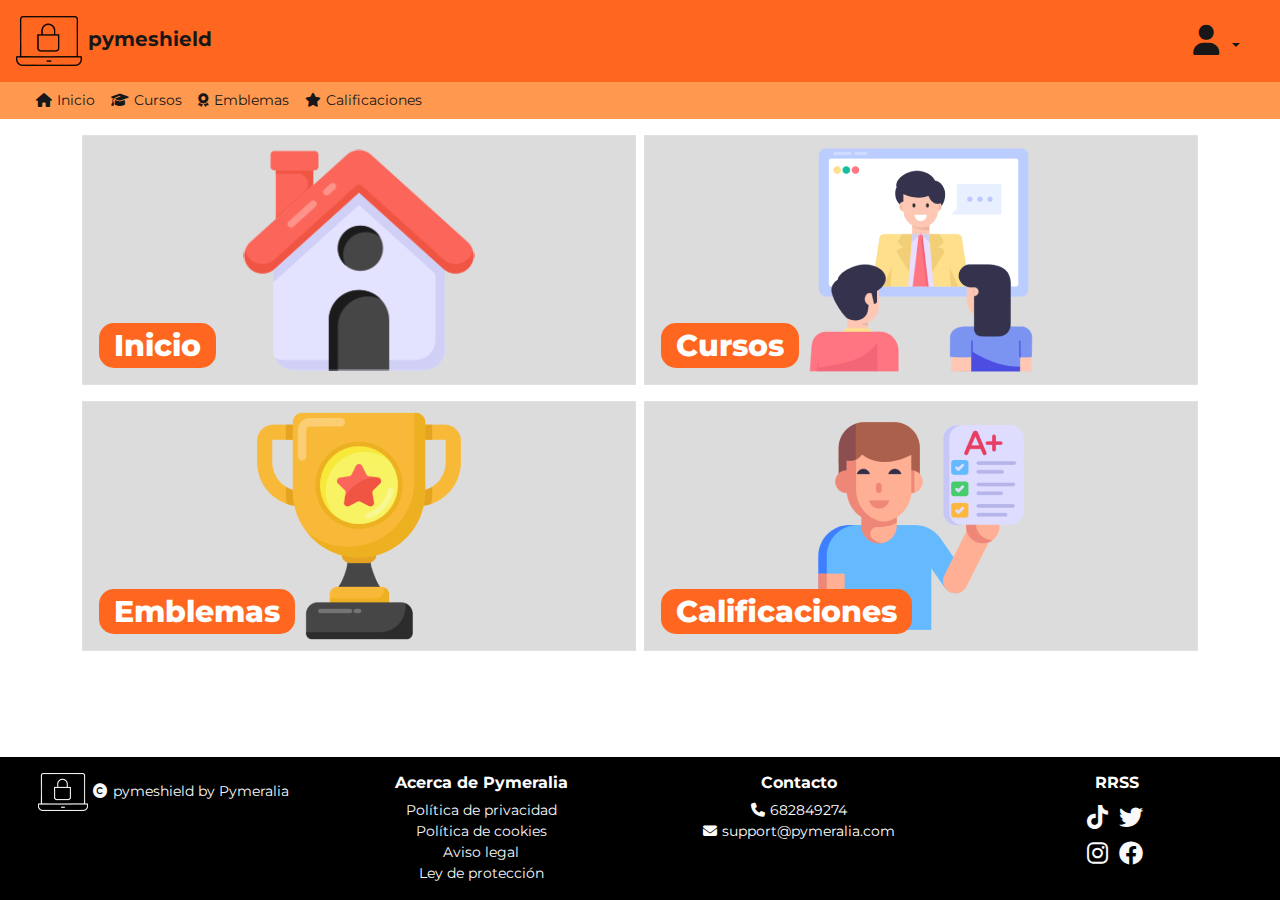
==== pymeraliaFiles/cliente/index.html @ 8dfa35f3 "copia equip anterior" ====
<!DOCTYPE html>
<html lang="es">

<head>
    <meta charset="UTF-8">
    <meta http-equiv="X-UA-Compatible" content="IE=edge">
    <meta name="viewport" content="width=device-width, initial-scale=1.0">
    <title>EVA Pymeralia</title>
    <script src="../scripts/bootstrap.bundle.min.js"></script>
    <link rel="stylesheet" href="../css/bootstrap.min.css">
    <link rel="stylesheet" href="../css/main.css">
    <link rel="stylesheet" href="../css/index.css">
    <link href="../css/fontawesome.min.css" rel="stylesheet">
    <link href="../css/brands.min.css" rel="stylesheet">
    <link href="../css/solid.min.css" rel="stylesheet">
    <link href='https://fonts.googleapis.com/css?family=Montserrat' rel='stylesheet'>
</head>

<body class="d-flex flex-column min-vh-100">
    <header class="sticky-top">
        <div class="navbar navbar-expand-sm p-0" id="header-logo">
            <div class="container-fluid d-flex flex-row justify-content-between navbar-nav ">
                <div class="p-2" id="logo">
                    <li class="nav-item"><a class="nav-link" href="#"><img src="../images/logo_pymeshield.png"
                                alt="Logo" class="d-inline-block align-text-middle">
                            pymeshield</a></li>
                </div>

                <!--Ruptura del responsive en 576px a 575px-->
                <div class="p-2">
                    <div class="container" id="navbarScroll">
                        <ul class="navbar-nav me-auto my-2" style="--bs-scroll-height: 100px;">
                            <li class="nav-item dropdown">
                                <a class="nav-link dropdown-toggle" id="menu-dropdown" href="#" role="button"
                                    data-bs-toggle="dropdown" aria-expanded="false">
                                    <i class="fa-solid fa-user"></i>
                                </a>
                                <ul class="dropdown-menu" id="menu-user">
                                    <li><a class="dropdown-item" href="#"><i class="fa-solid fa-address-card"></i>Editar
                                            Perfil</a></li>
                                    <li><a class="dropdown-item" href="#"><i class="fa-solid fa-language"></i>Idioma</a>
                                    </li>
                                    <li><a class="dropdown-item" href="#"><i class="fa-solid fa-palette"></i>Tema</a>
                                    </li>
                                    <li><a class="dropdown-item" href="#"><i
                                                class="fa-solid fa-right-from-bracket"></i>Cerrar Sesión</a></li>
                                    <li>
                                        <hr class="dropdown-divider">
                                    </li>
                                    <li><a class="dropdown-item" href="../admin/index.html"><i class="fa-solid fa-shield-halved"></i>Admin</a></li>
                                </ul>
                            </li>
                    </div>
                </div>
            </div>
        </div>
        <!--Header Logo-->


        <nav class="navbar navbar-expand-lg p-0" id="main-navbar">
            <div class="container-fluid">
                <span class="p-2">
                    <button class="navbar-toggler" type="button" data-bs-toggle="collapse" data-bs-target="#navbarNav"
                        aria-controls="navbarText" aria-expanded="false" aria-label="Toggle navigation">
                        <span class="navbar-toggler-icon"></span>
                    </button></span>
                <div class="collapse navbar-collapse p-0" id="navbarNav">
                    <ul class="navbar-nav me-auto mb-2 mb-lg-0">
                        <li class="nav-item"><a class="nav-link" href="index.html"><i
                                    class="fa-solid fa-house"></i>Inicio</a></li>
                        <li class="nav-item"><a class="nav-link" href="cursos.html"><i
                                    class="fa-solid fa-graduation-cap"></i>Cursos</a></li>
                        <li class="nav-item"><a class="nav-link" href="emblemas.html"><i
                                    class="fa-solid fa-award"></i>Emblemas</a></li>
                        <li class="nav-item"><a class="nav-link" href="calificaciones.html"><i
                                    class="fa-solid fa-star"></i>Calificaciones</a>
                        </li>
                    </ul>
                </div>
        </nav>
        <!--Header Menu-->

    </header>
    <div class="container overflow-hidden text-center py-3" id="cuerpo">
        <div class="row g-2" id="cuadros">
            <div class="col-xs-12 col-sm-6 col-md-6 col-lg-6">
                <a href="index.html">
                    <div class="p-3 border" id="bg-inicio"><span id="borde-texto">Inicio</span></div>
                </a>
            </div>
            <div class="col-xs-12 col-sm-6 col-md-6 col-lg-6">
                <a href="cursos.html">
                    <div class="p-3 border" id="bg-cursos"><span id="borde-texto">Cursos</span></div>
                </a>
            </div>
            <div class="w-100"></div>
            <div class="col-xs-12 col-sm-6 col-md-6 col-lg-6">
                <a href="emblemas.html">
                    <div class="p-3 border" id="bg-emblemas"><span id="borde-texto">Emblemas</span></div>
                </a>
            </div>
            <div class="col-xs-12 col-sm-6 col-md-6 col-lg-6">
                <a href="calificaciones.html">
                    <div class="p-3 border" id="bg-calificaciones"><span id="borde-texto">Calificaciones</span></div>
                </a>
            </div>
        </div>
    </div>
    <footer class="bg-black text-center text-lg-center mt-auto">
        <div class="text-center p-3">
            <div class="fluid-container">
                <div class="row">
                    <div id="logo-footer" class="col-6 col-md-3">
                        <a class="text-light" href="index.html"><img src="../images/logo_pymeshield_black.png"
                                alt="Logo" width="50px" style="margin-right: 5px;"
                                class="d-inline-block align-text-middle"><i class="fa-solid fa-copyright"></i>pymeshield
                            by Pymeralia</a>
                    </div>
                    <div class="col-6 col-md-3">
                        <h6 id="title-footer">Acerca de Pymeralia</h6>
                        <ul class="list-unstyled mb-0">
                            <li>
                                <a href="#" class="text-light">Política de privacidad</a>
                            </li>
                            <li>
                                <a href="#" class="text-light">Política de cookies</a>
                            </li>
                            <li>
                                <a href="#" class="text-light">Aviso legal</a>
                            </li>
                            <li>
                                <a href="#" class="text-light">Ley de protección</a>
                            </li>
                        </ul>
                    </div>
                    <div class="col-6 col-md-3">
                        <h6 id="title-footer">Contacto</h6>
                        <p><i class="fa-solid fa-phone"></i>682849274 <br> <i
                                class="fa-solid fa-envelope"></i>support@pymeralia.com</p>
                    </div>
                    <div class="col-6 col-md-3">
                        <h6 id="title-footer">RRSS</h6>
                        <ul class="list-unstyled mb-0" id="footer-rrss">
                            <li>
                                <a class="text-light" href="#"><i class="fa-brands fa-tiktok"></i></a>
                                <a class="text-light" href="#"><i class="fa-brands fa-twitter"></i></a>
                            </li>
                            </li>
                            <li>
                                <a class="text-light" href="#"><i class="fa-brands fa-instagram"></i></a>
                                <a class="text-light" href="#"><i class="fa-brands fa-facebook"></i></a>
                            </li>
                            <li>
                        </ul>
                    </div>
                </div>
            </div>
        </div>
    </footer>
</body>

</html>
---- pymeraliaFiles/css/main.css ----
body {
  background-color: #ffffff;
  font-family: 'Montserrat';
  font-size: 14px;
}

header {
  background-color: #FF6720;
}

.nav-item img {
  height: 50px;
}

#main-navbar {
  background-color: #ff9950;
}

#logo {
  font-size: 20px;
  font-weight: 700;
}

.nav-link {
  color: rgb(23, 23, 23);
}

i {
  margin-right: 5px;
}

#menu-user {
  position: absolute;
  inset: 0px 0px auto auto;
  margin: 0px;
  transform: translate3d(0px, 34.4px, 0px);
}

#menu-dropdown i {
  font-size: 30px;
}

footer {
  color: white;
}

footer a {
  text-decoration: none;
}

a:hover {
  color: #c43400 !important;
}

#footer-rrss {
  font-size: 24px;
}

#title-footer {
  font-weight: bolder;
}

@media (max-width: 575.98px) {
  .nav-item img {
    height: 32px;
  }

  #menu-dropdown i {
    font-size: 18px;
  }
}
---- pymeraliaFiles/css/index.css ----
#cuerpo .p-3 {
  height: 250px;
  margin: auto;
  justify-content: start;
  align-items: end;
  display: flex;
  font-size: 30px;
  font-weight: 800;
  color: white;
  background-color: #dcdcdc;
}

#cuerpo a {
  text-decoration: none;
}

#bg-inicio {
  background-image: url("../images/background/inicio.png");
  background-position: center;
  background-repeat: no-repeat;
  padding: 8px 24px 5px 24px
}

#bg-cursos {
  background-image: url("../images/background/cursos.png");
  background-position: center;
  background-repeat: no-repeat;
}

#bg-emblemas {
  background-image: url("../images/background/trofeos.png");
  background-position: center;
  background-repeat: no-repeat;
}

#bg-calificaciones {
  background-image: url("../images/background/notas.png");
  background-position: center;
  background-repeat: no-repeat;
}

#borde-texto {
  padding: 0px 15px;
  border-radius: 15px;
  background-color: #FF6720;
}
---- pymeraliaFiles/css/brands.min.css ----
/*!
 * Font Awesome Free 6.2.0 by @fontawesome - https://fontawesome.com
 * License - https://fontawesome.com/license/free (Icons: CC BY 4.0, Fonts: SIL OFL 1.1, Code: MIT License)
 * Copyright 2022 Fonticons, Inc.
 */
:host,:root{--fa-style-family-brands:"Font Awesome 6 Brands";--fa-font-brands:normal 400 1em/1 "Font Awesome 6 Brands"}@font-face{font-family:"Font Awesome 6 Brands";font-style:normal;font-weight:400;font-display:block;src:url(../webfonts/fa-brands-400.woff2) format("woff2"),url(../webfonts/fa-brands-400.ttf) format("truetype")}.fa-brands,.fab{font-weight:400}.fa-monero:before{content:"\f3d0"}.fa-hooli:before{content:"\f427"}.fa-yelp:before{content:"\f1e9"}.fa-cc-visa:before{content:"\f1f0"}.fa-lastfm:before{content:"\f202"}.fa-shopware:before{content:"\f5b5"}.fa-creative-commons-nc:before{content:"\f4e8"}.fa-aws:before{content:"\f375"}.fa-redhat:before{content:"\f7bc"}.fa-yoast:before{content:"\f2b1"}.fa-cloudflare:before{content:"\e07d"}.fa-ups:before{content:"\f7e0"}.fa-wpexplorer:before{content:"\f2de"}.fa-dyalog:before{content:"\f399"}.fa-bity:before{content:"\f37a"}.fa-stackpath:before{content:"\f842"}.fa-buysellads:before{content:"\f20d"}.fa-first-order:before{content:"\f2b0"}.fa-modx:before{content:"\f285"}.fa-guilded:before{content:"\e07e"}.fa-vnv:before{content:"\f40b"}.fa-js-square:before,.fa-square-js:before{content:"\f3b9"}.fa-microsoft:before{content:"\f3ca"}.fa-qq:before{content:"\f1d6"}.fa-orcid:before{content:"\f8d2"}.fa-java:before{content:"\f4e4"}.fa-invision:before{content:"\f7b0"}.fa-creative-commons-pd-alt:before{content:"\f4ed"}.fa-centercode:before{content:"\f380"}.fa-glide-g:before{content:"\f2a6"}.fa-drupal:before{content:"\f1a9"}.fa-hire-a-helper:before{content:"\f3b0"}.fa-creative-commons-by:before{content:"\f4e7"}.fa-unity:before{content:"\e049"}.fa-whmcs:before{content:"\f40d"}.fa-rocketchat:before{content:"\f3e8"}.fa-vk:before{content:"\f189"}.fa-untappd:before{content:"\f405"}.fa-mailchimp:before{content:"\f59e"}.fa-css3-alt:before{content:"\f38b"}.fa-reddit-square:before,.fa-square-reddit:before{content:"\f1a2"}.fa-vimeo-v:before{content:"\f27d"}.fa-contao:before{content:"\f26d"}.fa-square-font-awesome:before{content:"\e5ad"}.fa-deskpro:before{content:"\f38f"}.fa-sistrix:before{content:"\f3ee"}.fa-instagram-square:before,.fa-square-instagram:before{content:"\e055"}.fa-battle-net:before{content:"\f835"}.fa-the-red-yeti:before{content:"\f69d"}.fa-hacker-news-square:before,.fa-square-hacker-news:before{content:"\f3af"}.fa-edge:before{content:"\f282"}.fa-napster:before{content:"\f3d2"}.fa-snapchat-square:before,.fa-square-snapchat:before{content:"\f2ad"}.fa-google-plus-g:before{content:"\f0d5"}.fa-artstation:before{content:"\f77a"}.fa-markdown:before{content:"\f60f"}.fa-sourcetree:before{content:"\f7d3"}.fa-google-plus:before{content:"\f2b3"}.fa-diaspora:before{content:"\f791"}.fa-foursquare:before{content:"\f180"}.fa-stack-overflow:before{content:"\f16c"}.fa-github-alt:before{content:"\f113"}.fa-phoenix-squadron:before{content:"\f511"}.fa-pagelines:before{content:"\f18c"}.fa-algolia:before{content:"\f36c"}.fa-red-river:before{content:"\f3e3"}.fa-creative-commons-sa:before{content:"\f4ef"}.fa-safari:before{content:"\f267"}.fa-google:before{content:"\f1a0"}.fa-font-awesome-alt:before,.fa-square-font-awesome-stroke:before{content:"\f35c"}.fa-atlassian:before{content:"\f77b"}.fa-linkedin-in:before{content:"\f0e1"}.fa-digital-ocean:before{content:"\f391"}.fa-nimblr:before{content:"\f5a8"}.fa-chromecast:before{content:"\f838"}.fa-evernote:before{content:"\f839"}.fa-hacker-news:before{content:"\f1d4"}.fa-creative-commons-sampling:before{content:"\f4f0"}.fa-adversal:before{content:"\f36a"}.fa-creative-commons:before{content:"\f25e"}.fa-watchman-monitoring:before{content:"\e087"}.fa-fonticons:before{content:"\f280"}.fa-weixin:before{content:"\f1d7"}.fa-shirtsinbulk:before{content:"\f214"}.fa-codepen:before{content:"\f1cb"}.fa-git-alt:before{content:"\f841"}.fa-lyft:before{content:"\f3c3"}.fa-rev:before{content:"\f5b2"}.fa-windows:before{content:"\f17a"}.fa-wizards-of-the-coast:before{content:"\f730"}.fa-square-viadeo:before,.fa-viadeo-square:before{content:"\f2aa"}.fa-meetup:before{content:"\f2e0"}.fa-centos:before{content:"\f789"}.fa-adn:before{content:"\f170"}.fa-cloudsmith:before{content:"\f384"}.fa-pied-piper-alt:before{content:"\f1a8"}.fa-dribbble-square:before,.fa-square-dribbble:before{content:"\f397"}.fa-codiepie:before{content:"\f284"}.fa-node:before{content:"\f419"}.fa-mix:before{content:"\f3cb"}.fa-steam:before{content:"\f1b6"}.fa-cc-apple-pay:before{content:"\f416"}.fa-scribd:before{content:"\f28a"}.fa-openid:before{content:"\f19b"}.fa-instalod:before{content:"\e081"}.fa-expeditedssl:before{content:"\f23e"}.fa-sellcast:before{content:"\f2da"}.fa-square-twitter:before,.fa-twitter-square:before{content:"\f081"}.fa-r-project:before{content:"\f4f7"}.fa-delicious:before{content:"\f1a5"}.fa-freebsd:before{content:"\f3a4"}.fa-vuejs:before{content:"\f41f"}.fa-accusoft:before{content:"\f369"}.fa-ioxhost:before{content:"\f208"}.fa-fonticons-fi:before{content:"\f3a2"}.fa-app-store:before{content:"\f36f"}.fa-cc-mastercard:before{content:"\f1f1"}.fa-itunes-note:before{content:"\f3b5"}.fa-golang:before{content:"\e40f"}.fa-kickstarter:before{content:"\f3bb"}.fa-grav:before{content:"\f2d6"}.fa-weibo:before{content:"\f18a"}.fa-uncharted:before{content:"\e084"}.fa-firstdraft:before{content:"\f3a1"}.fa-square-youtube:before,.fa-youtube-square:before{content:"\f431"}.fa-wikipedia-w:before{content:"\f266"}.fa-rendact:before,.fa-wpressr:before{content:"\f3e4"}.fa-angellist:before{content:"\f209"}.fa-galactic-republic:before{content:"\f50c"}.fa-nfc-directional:before{content:"\e530"}.fa-skype:before{content:"\f17e"}.fa-joget:before{content:"\f3b7"}.fa-fedora:before{content:"\f798"}.fa-stripe-s:before{content:"\f42a"}.fa-meta:before{content:"\e49b"}.fa-laravel:before{content:"\f3bd"}.fa-hotjar:before{content:"\f3b1"}.fa-bluetooth-b:before{content:"\f294"}.fa-sticker-mule:before{content:"\f3f7"}.fa-creative-commons-zero:before{content:"\f4f3"}.fa-hips:before{content:"\f452"}.fa-behance:before{content:"\f1b4"}.fa-reddit:before{content:"\f1a1"}.fa-discord:before{content:"\f392"}.fa-chrome:before{content:"\f268"}.fa-app-store-ios:before{content:"\f370"}.fa-cc-discover:before{content:"\f1f2"}.fa-wpbeginner:before{content:"\f297"}.fa-confluence:before{content:"\f78d"}.fa-mdb:before{content:"\f8ca"}.fa-dochub:before{content:"\f394"}.fa-accessible-icon:before{content:"\f368"}.fa-ebay:before{content:"\f4f4"}.fa-amazon:before{content:"\f270"}.fa-unsplash:before{content:"\e07c"}.fa-yarn:before{content:"\f7e3"}.fa-square-steam:before,.fa-steam-square:before{content:"\f1b7"}.fa-500px:before{content:"\f26e"}.fa-square-vimeo:before,.fa-vimeo-square:before{content:"\f194"}.fa-asymmetrik:before{content:"\f372"}.fa-font-awesome-flag:before,.fa-font-awesome-logo-full:before,.fa-font-awesome:before{content:"\f2b4"}.fa-gratipay:before{content:"\f184"}.fa-apple:before{content:"\f179"}.fa-hive:before{content:"\e07f"}.fa-gitkraken:before{content:"\f3a6"}.fa-keybase:before{content:"\f4f5"}.fa-apple-pay:before{content:"\f415"}.fa-padlet:before{content:"\e4a0"}.fa-amazon-pay:before{content:"\f42c"}.fa-github-square:before,.fa-square-github:before{content:"\f092"}.fa-stumbleupon:before{content:"\f1a4"}.fa-fedex:before{content:"\f797"}.fa-phoenix-framework:before{content:"\f3dc"}.fa-shopify:before{content:"\e057"}.fa-neos:before{content:"\f612"}.fa-hackerrank:before{content:"\f5f7"}.fa-researchgate:before{content:"\f4f8"}.fa-swift:before{content:"\f8e1"}.fa-angular:before{content:"\f420"}.fa-speakap:before{content:"\f3f3"}.fa-angrycreative:before{content:"\f36e"}.fa-y-combinator:before{content:"\f23b"}.fa-empire:before{content:"\f1d1"}.fa-envira:before{content:"\f299"}.fa-gitlab-square:before,.fa-square-gitlab:before{content:"\e5ae"}.fa-studiovinari:before{content:"\f3f8"}.fa-pied-piper:before{content:"\f2ae"}.fa-wordpress:before{content:"\f19a"}.fa-product-hunt:before{content:"\f288"}.fa-firefox:before{content:"\f269"}.fa-linode:before{content:"\f2b8"}.fa-goodreads:before{content:"\f3a8"}.fa-odnoklassniki-square:before,.fa-square-odnoklassniki:before{content:"\f264"}.fa-jsfiddle:before{content:"\f1cc"}.fa-sith:before{content:"\f512"}.fa-themeisle:before{content:"\f2b2"}.fa-page4:before{content:"\f3d7"}.fa-hashnode:before{content:"\e499"}.fa-react:before{content:"\f41b"}.fa-cc-paypal:before{content:"\f1f4"}.fa-squarespace:before{content:"\f5be"}.fa-cc-stripe:before{content:"\f1f5"}.fa-creative-commons-share:before{content:"\f4f2"}.fa-bitcoin:before{content:"\f379"}.fa-keycdn:before{content:"\f3ba"}.fa-opera:before{content:"\f26a"}.fa-itch-io:before{content:"\f83a"}.fa-umbraco:before{content:"\f8e8"}.fa-galactic-senate:before{content:"\f50d"}.fa-ubuntu:before{content:"\f7df"}.fa-draft2digital:before{content:"\f396"}.fa-stripe:before{content:"\f429"}.fa-houzz:before{content:"\f27c"}.fa-gg:before{content:"\f260"}.fa-dhl:before{content:"\f790"}.fa-pinterest-square:before,.fa-square-pinterest:before{content:"\f0d3"}.fa-xing:before{content:"\f168"}.fa-blackberry:before{content:"\f37b"}.fa-creative-commons-pd:before{content:"\f4ec"}.fa-playstation:before{content:"\f3df"}.fa-quinscape:before{content:"\f459"}.fa-less:before{content:"\f41d"}.fa-blogger-b:before{content:"\f37d"}.fa-opencart:before{content:"\f23d"}.fa-vine:before{content:"\f1ca"}.fa-paypal:before{content:"\f1ed"}.fa-gitlab:before{content:"\f296"}.fa-typo3:before{content:"\f42b"}.fa-reddit-alien:before{content:"\f281"}.fa-yahoo:before{content:"\f19e"}.fa-dailymotion:before{content:"\e052"}.fa-affiliatetheme:before{content:"\f36b"}.fa-pied-piper-pp:before{content:"\f1a7"}.fa-bootstrap:before{content:"\f836"}.fa-odnoklassniki:before{content:"\f263"}.fa-nfc-symbol:before{content:"\e531"}.fa-ethereum:before{content:"\f42e"}.fa-speaker-deck:before{content:"\f83c"}.fa-creative-commons-nc-eu:before{content:"\f4e9"}.fa-patreon:before{content:"\f3d9"}.fa-avianex:before{content:"\f374"}.fa-ello:before{content:"\f5f1"}.fa-gofore:before{content:"\f3a7"}.fa-bimobject:before{content:"\f378"}.fa-facebook-f:before{content:"\f39e"}.fa-google-plus-square:before,.fa-square-google-plus:before{content:"\f0d4"}.fa-mandalorian:before{content:"\f50f"}.fa-first-order-alt:before{content:"\f50a"}.fa-osi:before{content:"\f41a"}.fa-google-wallet:before{content:"\f1ee"}.fa-d-and-d-beyond:before{content:"\f6ca"}.fa-periscope:before{content:"\f3da"}.fa-fulcrum:before{content:"\f50b"}.fa-cloudscale:before{content:"\f383"}.fa-forumbee:before{content:"\f211"}.fa-mizuni:before{content:"\f3cc"}.fa-schlix:before{content:"\f3ea"}.fa-square-xing:before,.fa-xing-square:before{content:"\f169"}.fa-bandcamp:before{content:"\f2d5"}.fa-wpforms:before{content:"\f298"}.fa-cloudversify:before{content:"\f385"}.fa-usps:before{content:"\f7e1"}.fa-megaport:before{content:"\f5a3"}.fa-magento:before{content:"\f3c4"}.fa-spotify:before{content:"\f1bc"}.fa-optin-monster:before{content:"\f23c"}.fa-fly:before{content:"\f417"}.fa-aviato:before{content:"\f421"}.fa-itunes:before{content:"\f3b4"}.fa-cuttlefish:before{content:"\f38c"}.fa-blogger:before{content:"\f37c"}.fa-flickr:before{content:"\f16e"}.fa-viber:before{content:"\f409"}.fa-soundcloud:before{content:"\f1be"}.fa-digg:before{content:"\f1a6"}.fa-tencent-weibo:before{content:"\f1d5"}.fa-symfony:before{content:"\f83d"}.fa-maxcdn:before{content:"\f136"}.fa-etsy:before{content:"\f2d7"}.fa-facebook-messenger:before{content:"\f39f"}.fa-audible:before{content:"\f373"}.fa-think-peaks:before{content:"\f731"}.fa-bilibili:before{content:"\e3d9"}.fa-erlang:before{content:"\f39d"}.fa-cotton-bureau:before{content:"\f89e"}.fa-dashcube:before{content:"\f210"}.fa-42-group:before,.fa-innosoft:before{content:"\e080"}.fa-stack-exchange:before{content:"\f18d"}.fa-elementor:before{content:"\f430"}.fa-pied-piper-square:before,.fa-square-pied-piper:before{content:"\e01e"}.fa-creative-commons-nd:before{content:"\f4eb"}.fa-palfed:before{content:"\f3d8"}.fa-superpowers:before{content:"\f2dd"}.fa-resolving:before{content:"\f3e7"}.fa-xbox:before{content:"\f412"}.fa-searchengin:before{content:"\f3eb"}.fa-tiktok:before{content:"\e07b"}.fa-facebook-square:before,.fa-square-facebook:before{content:"\f082"}.fa-renren:before{content:"\f18b"}.fa-linux:before{content:"\f17c"}.fa-glide:before{content:"\f2a5"}.fa-linkedin:before{content:"\f08c"}.fa-hubspot:before{content:"\f3b2"}.fa-deploydog:before{content:"\f38e"}.fa-twitch:before{content:"\f1e8"}.fa-ravelry:before{content:"\f2d9"}.fa-mixer:before{content:"\e056"}.fa-lastfm-square:before,.fa-square-lastfm:before{content:"\f203"}.fa-vimeo:before{content:"\f40a"}.fa-mendeley:before{content:"\f7b3"}.fa-uniregistry:before{content:"\f404"}.fa-figma:before{content:"\f799"}.fa-creative-commons-remix:before{content:"\f4ee"}.fa-cc-amazon-pay:before{content:"\f42d"}.fa-dropbox:before{content:"\f16b"}.fa-instagram:before{content:"\f16d"}.fa-cmplid:before{content:"\e360"}.fa-facebook:before{content:"\f09a"}.fa-gripfire:before{content:"\f3ac"}.fa-jedi-order:before{content:"\f50e"}.fa-uikit:before{content:"\f403"}.fa-fort-awesome-alt:before{content:"\f3a3"}.fa-phabricator:before{content:"\f3db"}.fa-ussunnah:before{content:"\f407"}.fa-earlybirds:before{content:"\f39a"}.fa-trade-federation:before{content:"\f513"}.fa-autoprefixer:before{content:"\f41c"}.fa-whatsapp:before{content:"\f232"}.fa-slideshare:before{content:"\f1e7"}.fa-google-play:before{content:"\f3ab"}.fa-viadeo:before{content:"\f2a9"}.fa-line:before{content:"\f3c0"}.fa-google-drive:before{content:"\f3aa"}.fa-servicestack:before{content:"\f3ec"}.fa-simplybuilt:before{content:"\f215"}.fa-bitbucket:before{content:"\f171"}.fa-imdb:before{content:"\f2d8"}.fa-deezer:before{content:"\e077"}.fa-raspberry-pi:before{content:"\f7bb"}.fa-jira:before{content:"\f7b1"}.fa-docker:before{content:"\f395"}.fa-screenpal:before{content:"\e570"}.fa-bluetooth:before{content:"\f293"}.fa-gitter:before{content:"\f426"}.fa-d-and-d:before{content:"\f38d"}.fa-microblog:before{content:"\e01a"}.fa-cc-diners-club:before{content:"\f24c"}.fa-gg-circle:before{content:"\f261"}.fa-pied-piper-hat:before{content:"\f4e5"}.fa-kickstarter-k:before{content:"\f3bc"}.fa-yandex:before{content:"\f413"}.fa-readme:before{content:"\f4d5"}.fa-html5:before{content:"\f13b"}.fa-sellsy:before{content:"\f213"}.fa-sass:before{content:"\f41e"}.fa-wirsindhandwerk:before,.fa-wsh:before{content:"\e2d0"}.fa-buromobelexperte:before{content:"\f37f"}.fa-salesforce:before{content:"\f83b"}.fa-octopus-deploy:before{content:"\e082"}.fa-medapps:before{content:"\f3c6"}.fa-ns8:before{content:"\f3d5"}.fa-pinterest-p:before{content:"\f231"}.fa-apper:before{content:"\f371"}.fa-fort-awesome:before{content:"\f286"}.fa-waze:before{content:"\f83f"}.fa-cc-jcb:before{content:"\f24b"}.fa-snapchat-ghost:before,.fa-snapchat:before{content:"\f2ab"}.fa-fantasy-flight-games:before{content:"\f6dc"}.fa-rust:before{content:"\e07a"}.fa-wix:before{content:"\f5cf"}.fa-behance-square:before,.fa-square-behance:before{content:"\f1b5"}.fa-supple:before{content:"\f3f9"}.fa-rebel:before{content:"\f1d0"}.fa-css3:before{content:"\f13c"}.fa-staylinked:before{content:"\f3f5"}.fa-kaggle:before{content:"\f5fa"}.fa-space-awesome:before{content:"\e5ac"}.fa-deviantart:before{content:"\f1bd"}.fa-cpanel:before{content:"\f388"}.fa-goodreads-g:before{content:"\f3a9"}.fa-git-square:before,.fa-square-git:before{content:"\f1d2"}.fa-square-tumblr:before,.fa-tumblr-square:before{content:"\f174"}.fa-trello:before{content:"\f181"}.fa-creative-commons-nc-jp:before{content:"\f4ea"}.fa-get-pocket:before{content:"\f265"}.fa-perbyte:before{content:"\e083"}.fa-grunt:before{content:"\f3ad"}.fa-weebly:before{content:"\f5cc"}.fa-connectdevelop:before{content:"\f20e"}.fa-leanpub:before{content:"\f212"}.fa-black-tie:before{content:"\f27e"}.fa-themeco:before{content:"\f5c6"}.fa-python:before{content:"\f3e2"}.fa-android:before{content:"\f17b"}.fa-bots:before{content:"\e340"}.fa-free-code-camp:before{content:"\f2c5"}.fa-hornbill:before{content:"\f592"}.fa-js:before{content:"\f3b8"}.fa-ideal:before{content:"\e013"}.fa-git:before{content:"\f1d3"}.fa-dev:before{content:"\f6cc"}.fa-sketch:before{content:"\f7c6"}.fa-yandex-international:before{content:"\f414"}.fa-cc-amex:before{content:"\f1f3"}.fa-uber:before{content:"\f402"}.fa-github:before{content:"\f09b"}.fa-php:before{content:"\f457"}.fa-alipay:before{content:"\f642"}.fa-youtube:before{content:"\f167"}.fa-skyatlas:before{content:"\f216"}.fa-firefox-browser:before{content:"\e007"}.fa-replyd:before{content:"\f3e6"}.fa-suse:before{content:"\f7d6"}.fa-jenkins:before{content:"\f3b6"}.fa-twitter:before{content:"\f099"}.fa-rockrms:before{content:"\f3e9"}.fa-pinterest:before{content:"\f0d2"}.fa-buffer:before{content:"\f837"}.fa-npm:before{content:"\f3d4"}.fa-yammer:before{content:"\f840"}.fa-btc:before{content:"\f15a"}.fa-dribbble:before{content:"\f17d"}.fa-stumbleupon-circle:before{content:"\f1a3"}.fa-internet-explorer:before{content:"\f26b"}.fa-telegram-plane:before,.fa-telegram:before{content:"\f2c6"}.fa-old-republic:before{content:"\f510"}.fa-square-whatsapp:before,.fa-whatsapp-square:before{content:"\f40c"}.fa-node-js:before{content:"\f3d3"}.fa-edge-legacy:before{content:"\e078"}.fa-slack-hash:before,.fa-slack:before{content:"\f198"}.fa-medrt:before{content:"\f3c8"}.fa-usb:before{content:"\f287"}.fa-tumblr:before{content:"\f173"}.fa-vaadin:before{content:"\f408"}.fa-quora:before{content:"\f2c4"}.fa-reacteurope:before{content:"\f75d"}.fa-medium-m:before,.fa-medium:before{content:"\f23a"}.fa-amilia:before{content:"\f36d"}.fa-mixcloud:before{content:"\f289"}.fa-flipboard:before{content:"\f44d"}.fa-viacoin:before{content:"\f237"}.fa-critical-role:before{content:"\f6c9"}.fa-sitrox:before{content:"\e44a"}.fa-discourse:before{content:"\f393"}.fa-joomla:before{content:"\f1aa"}.fa-mastodon:before{content:"\f4f6"}.fa-airbnb:before{content:"\f834"}.fa-wolf-pack-battalion:before{content:"\f514"}.fa-buy-n-large:before{content:"\f8a6"}.fa-gulp:before{content:"\f3ae"}.fa-creative-commons-sampling-plus:before{content:"\f4f1"}.fa-strava:before{content:"\f428"}.fa-ember:before{content:"\f423"}.fa-canadian-maple-leaf:before{content:"\f785"}.fa-teamspeak:before{content:"\f4f9"}.fa-pushed:before{content:"\f3e1"}.fa-wordpress-simple:before{content:"\f411"}.fa-nutritionix:before{content:"\f3d6"}.fa-wodu:before{content:"\e088"}.fa-google-pay:before{content:"\e079"}.fa-intercom:before{content:"\f7af"}.fa-zhihu:before{content:"\f63f"}.fa-korvue:before{content:"\f42f"}.fa-pix:before{content:"\e43a"}.fa-steam-symbol:before{content:"\f3f6"}
---- pymeraliaFiles/css/solid.min.css ----
/*!
 * Font Awesome Free 6.2.0 by @fontawesome - https://fontawesome.com
 * License - https://fontawesome.com/license/free (Icons: CC BY 4.0, Fonts: SIL OFL 1.1, Code: MIT License)
 * Copyright 2022 Fonticons, Inc.
 */
:host,:root{--fa-style-family-classic:"Font Awesome 6 Free";--fa-font-solid:normal 900 1em/1 "Font Awesome 6 Free"}@font-face{font-family:"Font Awesome 6 Free";font-style:normal;font-weight:900;font-display:block;src:url(../webfonts/fa-solid-900.woff2) format("woff2"),url(../webfonts/fa-solid-900.ttf) format("truetype")}.fa-solid,.fas{font-weight:900}
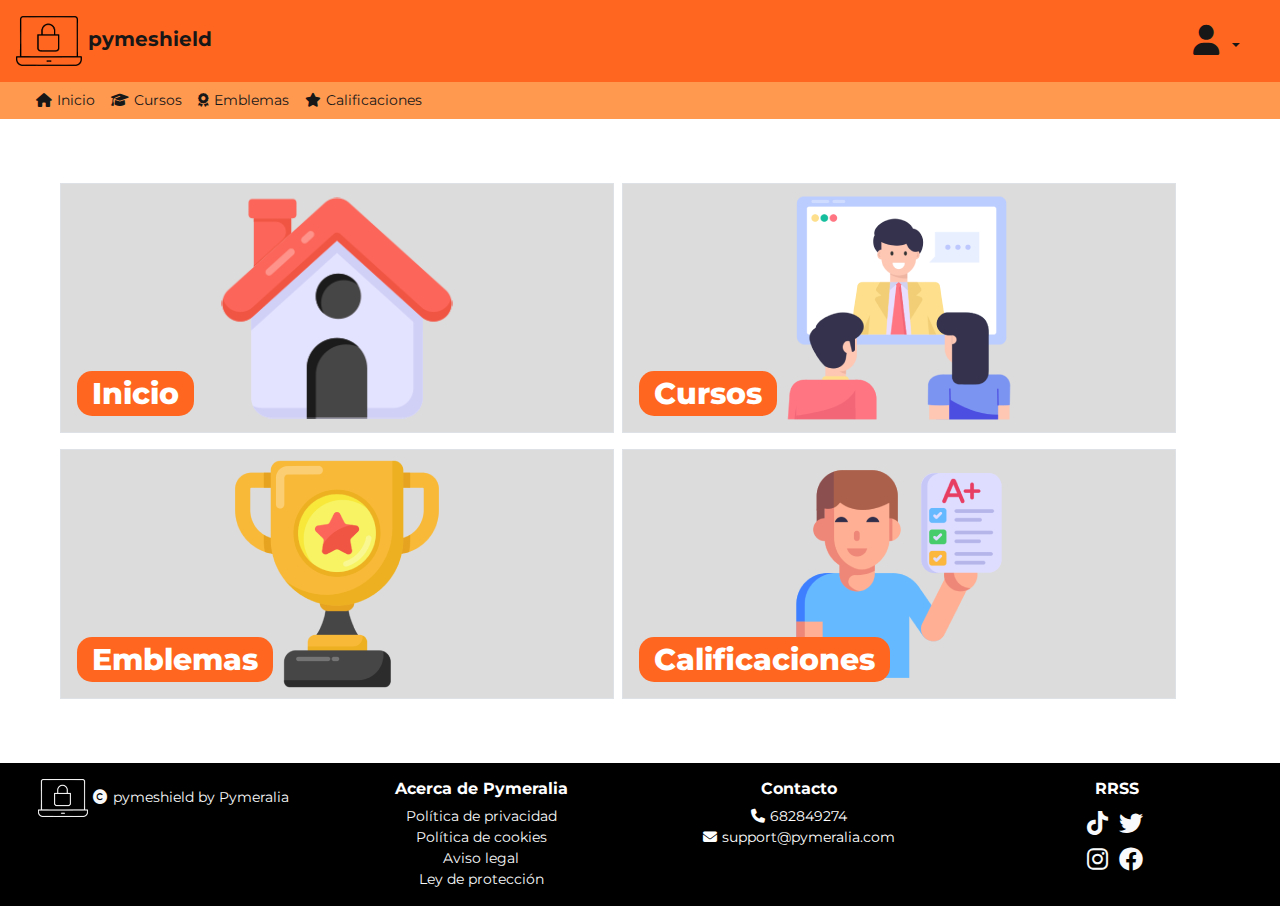
==== commit 6085a49b: "margins i paddings" ====
--- a/pymeraliaFiles/cliente/index.html
+++ b/pymeraliaFiles/cliente/index.html
@@ -81,7 +81,7 @@
         <!--Header Menu-->
 
     </header>
-    <div class="container overflow-hidden text-center py-3" id="cuerpo">
+    <div class="container overflow-hidden text-center py-3 m-5" id="cuerpo">
         <div class="row g-2" id="cuadros">
             <div class="col-xs-12 col-sm-6 col-md-6 col-lg-6">
                 <a href="index.html">
